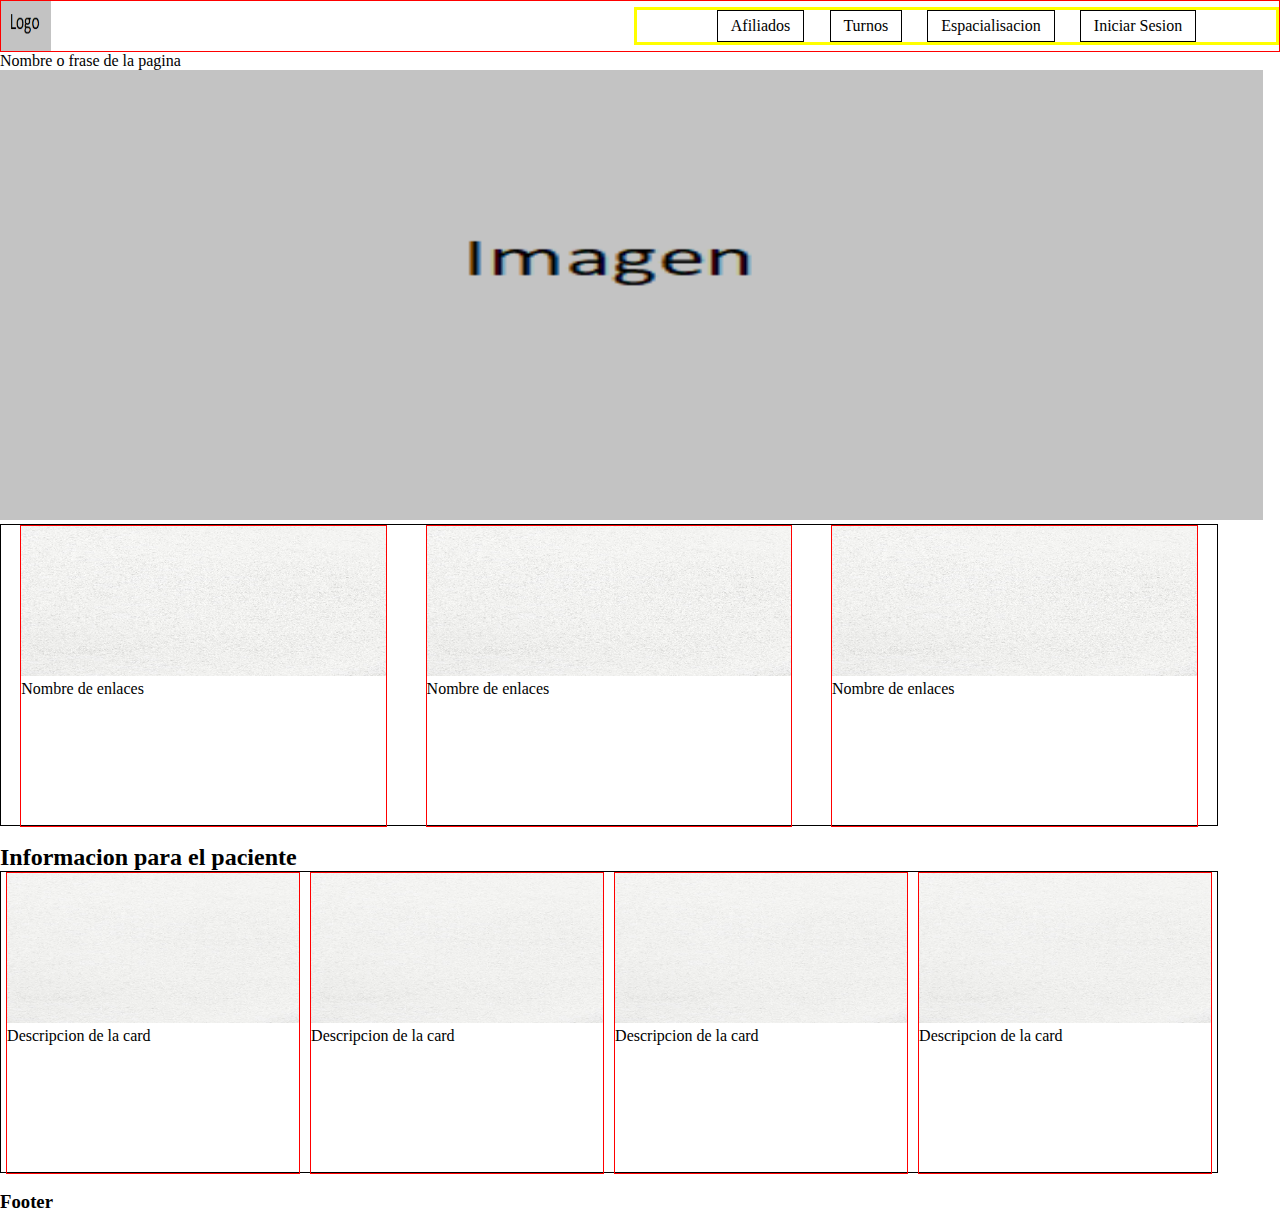
==== index.html @ 978d834b "identacion de index" ====
<!DOCTYPE html>
<html lang="es">
  <head>
    <meta charset="UTF-8" />
    <meta name="viewport" content="width=device-width, initial-scale=1.0" />
    <link rel="stylesheet" href="./css/index.css" />
    <title>Paginas Principal</title>
  </head>

  <body>
    <header class="header">
      <img
        src="./mulimedia/imgs/placeholder-logo.png"
        alt="logo de la empresa"
      />
      <nav class="nav-bar">
        <a href="#">Afiliados</a>
        <a href="./templates/turnos.html">Turnos</a>
        <a href="#">Espacialisacion</a>
        <a href="./templates/login.html">Iniciar Sesion</a>
      </nav>
    </header>
    <div class="conteiner-imgInicio">
      <span>Nombre o frase de la pagina</span>
      <img
        src="./mulimedia/imgs/placeholder-img.png"
        alt="Imagen de la pagina"
      />
    </div>
    <main>
      <section class="links">
        <article class="link-info">
          <img
            src="./mulimedia/imgs/placeholder.jpg"
            alt="links a otra Paginas"
          />
          <span>Nombre de enlaces</span>
        </article>
        <article class="link-info">
          <img
            src="./mulimedia/imgs/placeholder.jpg"
            alt="links a otra Paginas"
          />
          <span>Nombre de enlaces</span>
        </article>
        <article class="link-info">
          <img
            src="./mulimedia/imgs/placeholder.jpg"
            alt="links a otra Paginas"
          />
          <span>Nombre de enlaces</span>
        </article>
      </section>
      <br />
      <h2>Informacion para el paciente</h2>
      <section class="info">
        <article class="card-conteiner">
          <img
            src="./mulimedia/imgs/placeholder.jpg"
            alt="links a otra Paginas"
          />
          <span>Descripcion de la card</span>
        </article>
        <article class="card-conteiner">
          <img
            src="./mulimedia/imgs/placeholder.jpg"
            alt="links a otra Paginas"
          />
          <span>Descripcion de la card</span>
        </article>
        <article class="card-conteiner">
          <img
            src="./mulimedia/imgs/placeholder.jpg"
            alt="links a otra Paginas"
          />
          <span>Descripcion de la card</span>
        </article>
        <article class="card-conteiner">
          <img
            src="./mulimedia/imgs/placeholder.jpg"
            alt="links a otra Paginas"
          />
          <span>Descripcion de la card</span>
        </article>
      </section>
    </main>
  </body>
  <br />
  <footer>
    <h3>Footer</h3>
  </footer>
</html>
---- css/index.css ----
* {
  padding: 0;
  margin: 0;
  text-decoration: none;
  color: black;
}

/* Estilo a barra de navegacion */
.header {
  border: 1px solid red;
  display: flex;
  justify-content: space-between;
  align-items: center;
}

.header img {
  width: 50px;
  height: 50px;
}

.header .nav-bar {
  border: 3px solid yellow;
  width: 50%;
  display: flex;
  justify-content: center;
}

.header .nav-bar a {
  border: 1px solid black;
  margin: 0 2%;
  padding: 1% 2%;
}

/* Estilo imagen principal */
.conteiner-imgInicio img {
  width: 98.7vw;
  height: 450px;
}

/* Edicion de los lnks */
.links,
.info {
  border: 1px solid black;
  width: 95%;
  height: 300px;
  display: flex;
  justify-content: space-around;
}

.links .link-info {
  border: 1px solid red;
  width: 30%;
  height: 100%;
}

.links .link-info>img,
.info .card-conteiner>img {
  width: 100%;
  height: 50%;
}

/* Edicion de Informacion para el paciente */

.info .card-conteiner {
  border: 1px solid red;
  width: 24%;
  height: 100%;
}
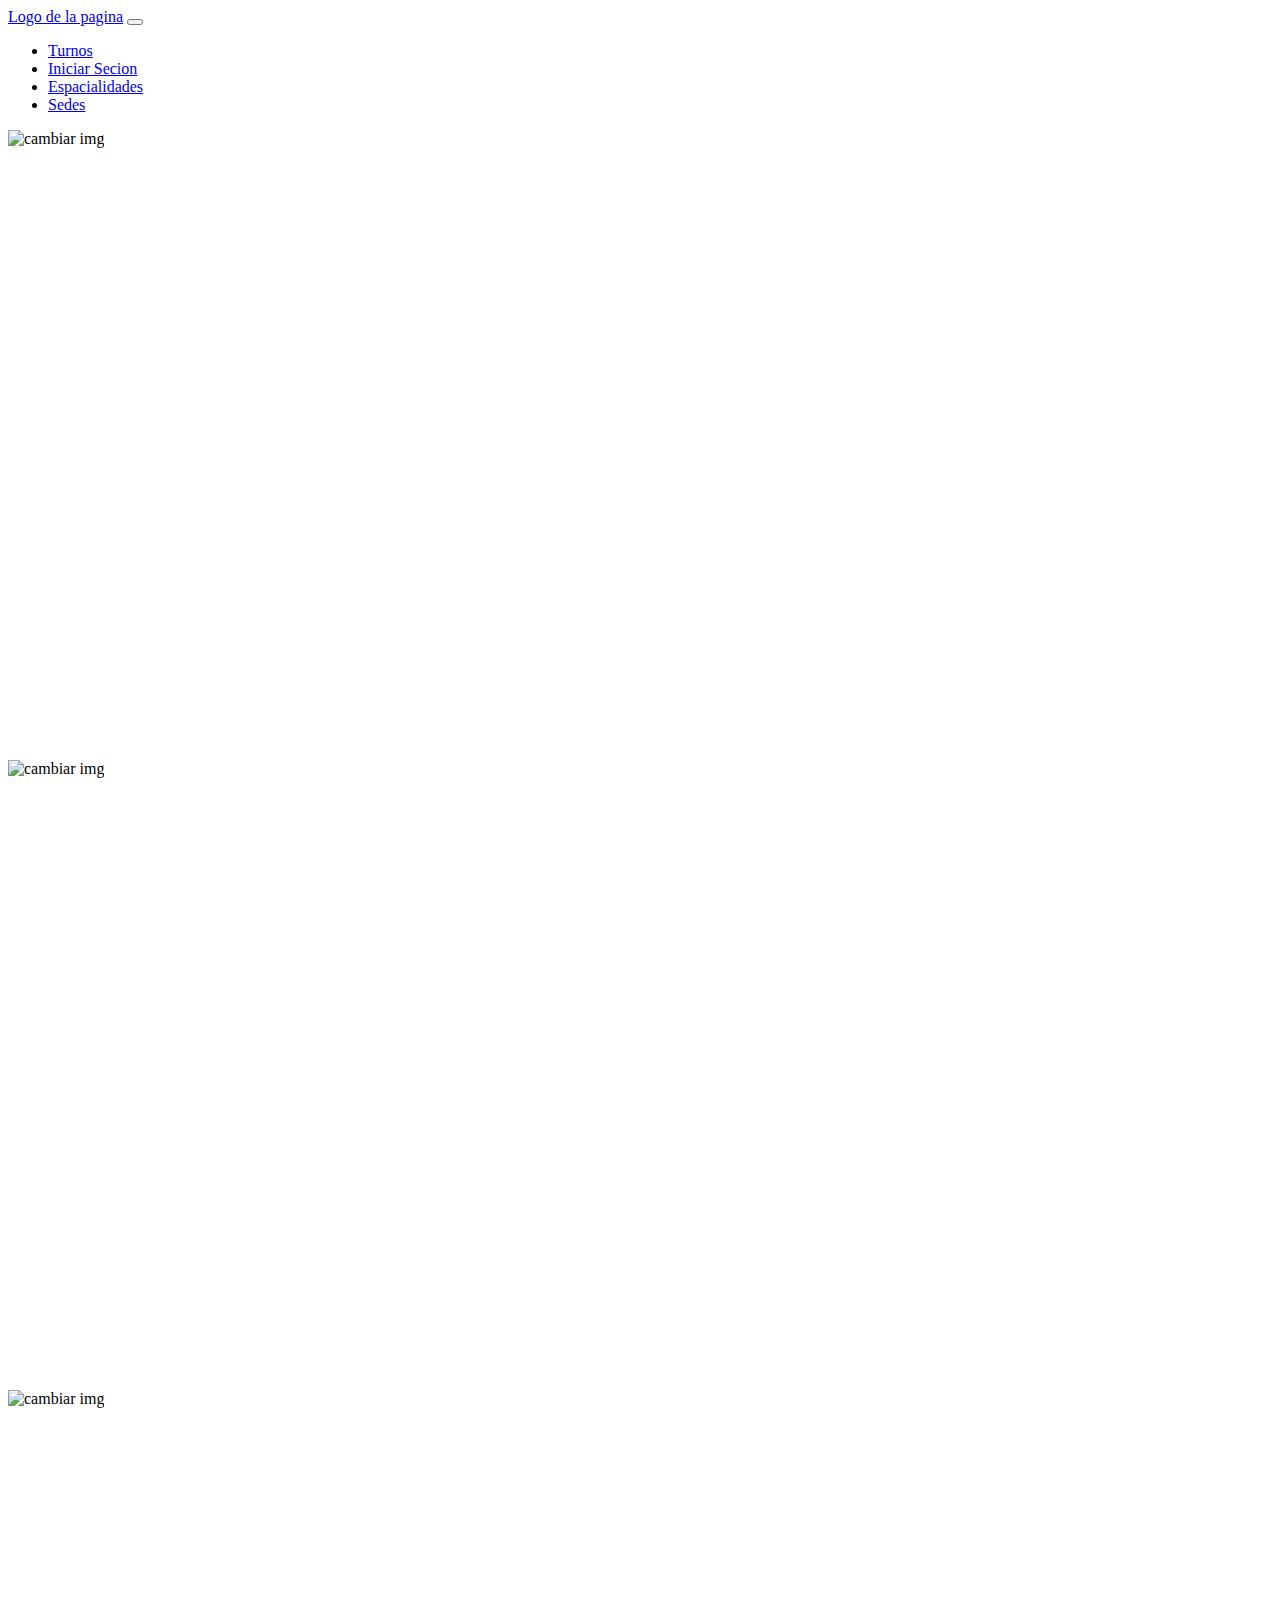
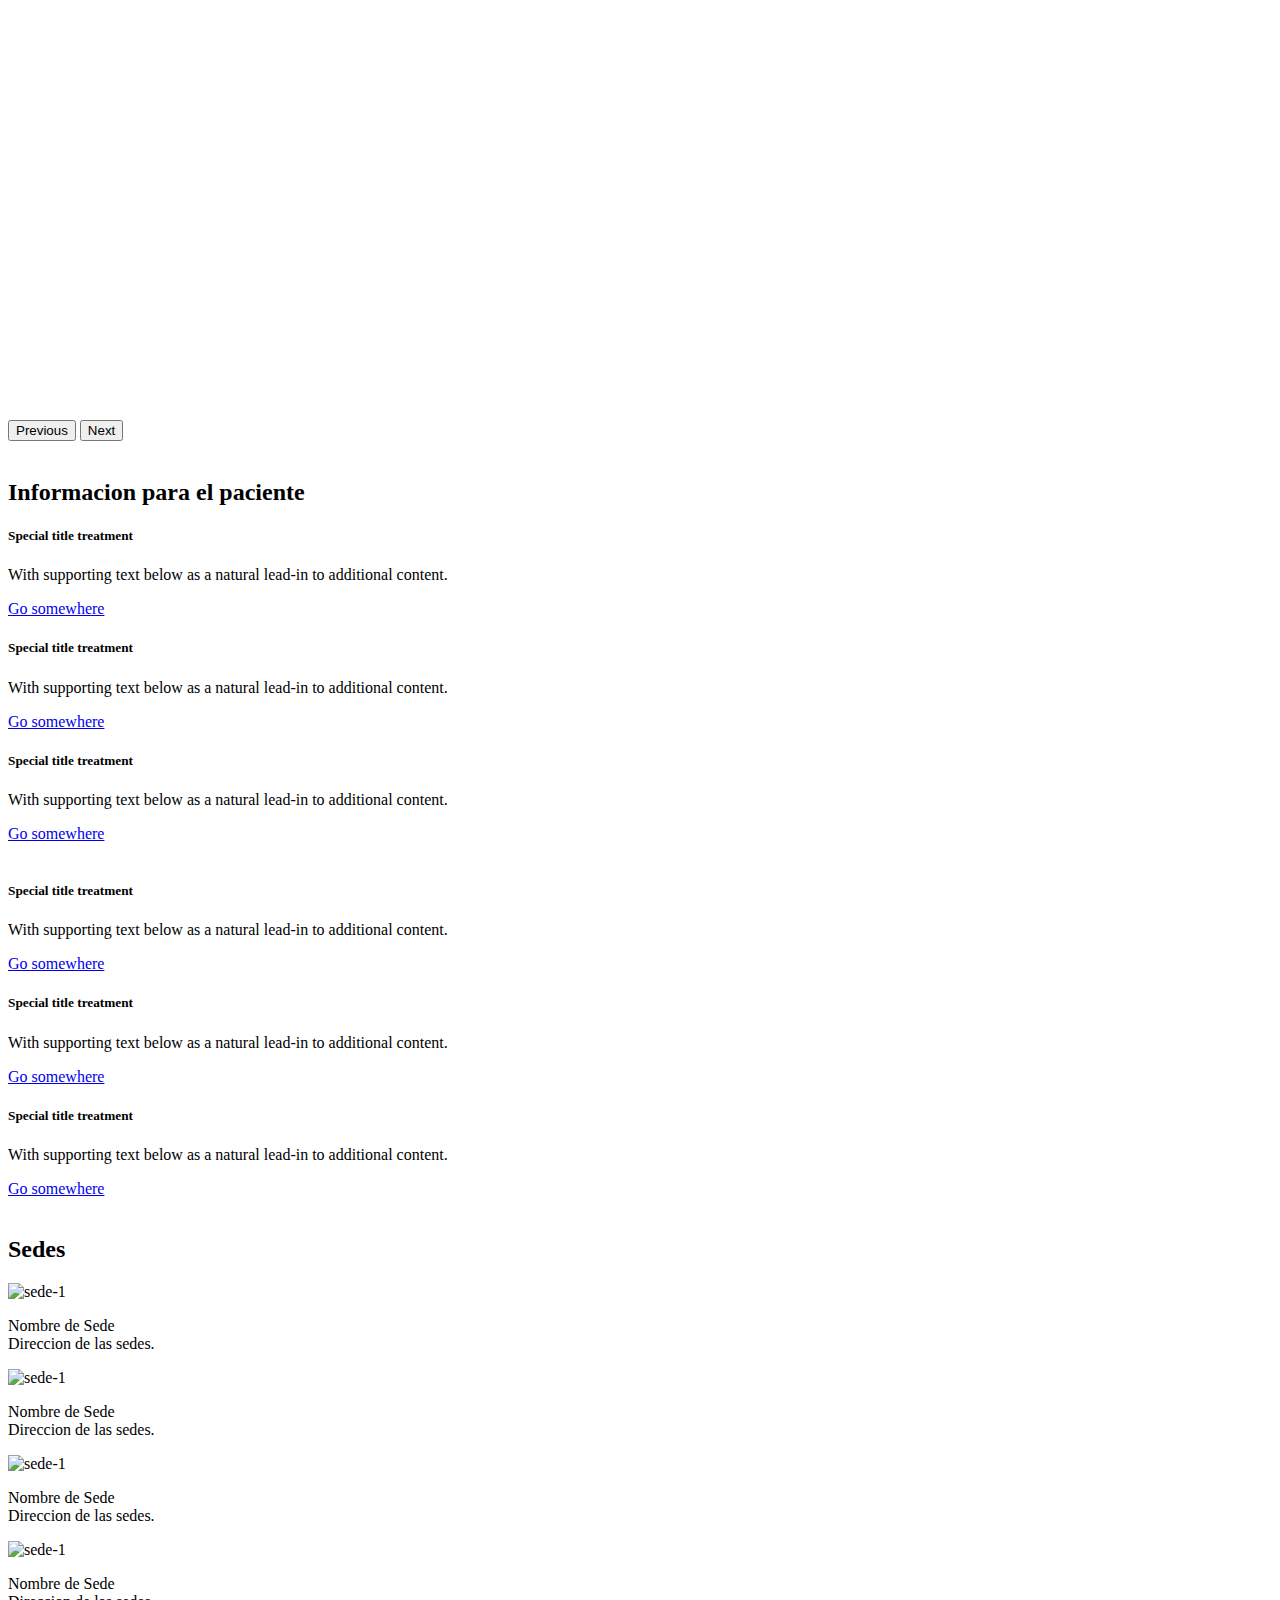
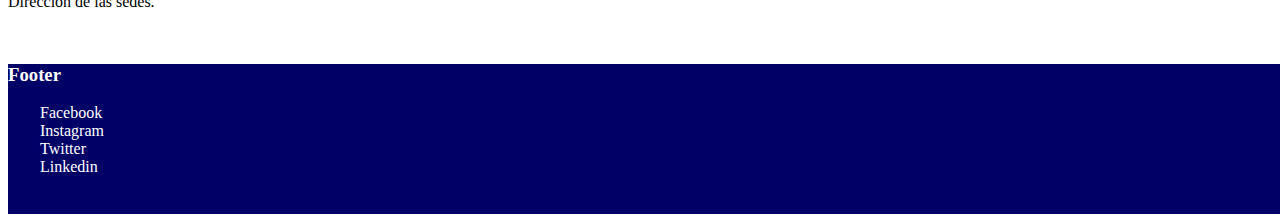
==== commit c50c536b: "modificacion del footer" ====
--- a/index.html
+++ b/index.html
@@ -3,90 +3,260 @@
   <head>
     <meta charset="UTF-8" />
     <meta name="viewport" content="width=device-width, initial-scale=1.0" />
+    <link rel="stylesheet" href="./css/bootstrap.css" />
     <link rel="stylesheet" href="./css/index.css" />
+
+    <script src="./js/bootstrap.js" defer></script>
     <title>Paginas Principal</title>
   </head>
 
   <body>
-    <header class="header">
-      <img
-        src="./mulimedia/imgs/placeholder-logo.png"
-        alt="logo de la empresa"
-      />
-      <nav class="nav-bar">
-        <a href="#">Afiliados</a>
-        <a href="./templates/turnos.html">Turnos</a>
-        <a href="#">Espacialisacion</a>
-        <a href="./templates/login.html">Iniciar Sesion</a>
+    <!-- Navbar -->
+    <header>
+      <nav class="navbar navbar-expand-md bg-primary">
+        <div class="container-fluid">
+          <a class="navbar-brand" href="./index.html">Logo de la pagina</a>
+          <button
+            class="navbar-toggler"
+            type="button"
+            data-bs-toggle="collapse"
+            data-bs-target="#navbarNav"
+            aria-controls="navbarNav"
+            aria-expanded="false"
+            aria-label="Toggle navigation"
+          >
+            <span class="navbar-toggler-icon"></span>
+          </button>
+          <div
+            class="collapse navbar-collapse custom-modify-navbar"
+            id="navbarNav"
+          >
+            <ul class="navbar-nav">
+              <li class="nav-item">
+                <a class="nav-link active" href="./templates/turnos.html"
+                  >Turnos</a
+                >
+              </li>
+              <li class="nav-item">
+                <a class="nav-link active" href="./templates/login.html"
+                  >Iniciar Secion</a
+                >
+              </li>
+              <li class="nav-item">
+                <a class="nav-link active" href="#">Espacialidades</a>
+              </li>
+              <li class="nav-item">
+                <a class="nav-link active" aria-current="page" href="#sedes"
+                  >Sedes</a
+                >
+              </li>
+            </ul>
+          </div>
+        </div>
       </nav>
     </header>
-    <div class="conteiner-imgInicio">
-      <span>Nombre o frase de la pagina</span>
-      <img
-        src="./mulimedia/imgs/placeholder-img.png"
-        alt="Imagen de la pagina"
-      />
-    </div>
     <main>
-      <section class="links">
-        <article class="link-info">
-          <img
-            src="./mulimedia/imgs/placeholder.jpg"
-            alt="links a otra Paginas"
-          />
-          <span>Nombre de enlaces</span>
-        </article>
-        <article class="link-info">
-          <img
-            src="./mulimedia/imgs/placeholder.jpg"
-            alt="links a otra Paginas"
-          />
-          <span>Nombre de enlaces</span>
-        </article>
-        <article class="link-info">
-          <img
-            src="./mulimedia/imgs/placeholder.jpg"
-            alt="links a otra Paginas"
-          />
-          <span>Nombre de enlaces</span>
-        </article>
+      <!-- Carrusel -->
+      <div
+        id="carouselExampleAutoplaying"
+        class="carousel slide"
+        data-bs-ride="carousel"
+      >
+        <div class="carousel-inner">
+          <div class="carousel-item active">
+            <img
+              src="./mulimedia/imgs/slide-1.jpg"
+              class="d-block w-100"
+              alt="cambiar img"
+            />
+          </div>
+          <div class="carousel-item">
+            <img
+              src="./mulimedia/imgs/slide-2.jpg"
+              class="d-block w-100"
+              alt="cambiar img"
+            />
+          </div>
+          <div class="carousel-item">
+            <img
+              src="./mulimedia/imgs/slide-3.jpg"
+              class="d-block w-100"
+              alt="cambiar img"
+            />
+          </div>
+        </div>
+        <button
+          class="carousel-control-prev"
+          type="button"
+          data-bs-target="#carouselExampleAutoplaying"
+          data-bs-slide="prev"
+        >
+          <span class="carousel-control-prev-icon" aria-hidden="true"></span>
+          <span class="visually-hidden">Previous</span>
+        </button>
+        <button
+          class="carousel-control-next"
+          type="button"
+          data-bs-target="#carouselExampleAutoplaying"
+          data-bs-slide="next"
+        >
+          <span class="carousel-control-next-icon" aria-hidden="true"></span>
+          <span class="visually-hidden">Next</span>
+        </button>
+      </div>
+      <br />
+      <!-- Cards de Informacion -->
+      <section>
+        <h2>Informacion para el paciente</h2>
+        <div class="row justify-content-evenly">
+          <div class="card col-md-3 custom-modify-card">
+            <div class="card-body">
+              <h5 class="card-title">Special title treatment</h5>
+              <p class="card-text">
+                With supporting text below as a natural lead-in to additional
+                content.
+              </p>
+              <a href="#" class="btn btn-primary">Go somewhere</a>
+            </div>
+          </div>
+          <div class="card col-md-3 custom-modify-card">
+            <div class="card-body">
+              <h5 class="card-title">Special title treatment</h5>
+              <p class="card-text">
+                With supporting text below as a natural lead-in to additional
+                content.
+              </p>
+              <a href="#" class="btn btn-primary">Go somewhere</a>
+            </div>
+          </div>
+          <div class="card col-md-3 custom-modify-card">
+            <div class="card-body">
+              <h5 class="card-title">Special title treatment</h5>
+              <p class="card-text">
+                With supporting text below as a natural lead-in to additional
+                content.
+              </p>
+              <a href="#" class="btn btn-primary">Go somewhere</a>
+            </div>
+          </div>
+        </div>
+
+        <br />
+
+        <div class="row justify-content-evenly">
+          <div class="card col-md-3 custom-modify-card">
+            <div class="card-body">
+              <h5 class="card-title">Special title treatment</h5>
+              <p class="card-text">
+                With supporting text below as a natural lead-in to additional
+                content.
+              </p>
+              <a href="#" class="btn btn-primary">Go somewhere</a>
+            </div>
+          </div>
+          <div class="card col-md-3 custom-modify-card">
+            <div class="card-body">
+              <h5 class="card-title">Special title treatment</h5>
+              <p class="card-text">
+                With supporting text below as a natural lead-in to additional
+                content.
+              </p>
+              <a href="#" class="btn btn-primary">Go somewhere</a>
+            </div>
+          </div>
+          <div class="card col-md-3 custom-modify-card">
+            <div class="card-body">
+              <h5 class="card-title">Special title treatment</h5>
+              <p class="card-text">
+                With supporting text below as a natural lead-in to additional
+                content.
+              </p>
+              <a href="#" class="btn btn-primary">Go somewhere</a>
+            </div>
+          </div>
+        </div>
       </section>
       <br />
-      <h2>Informacion para el paciente</h2>
-      <section class="info">
-        <article class="card-conteiner">
-          <img
-            src="./mulimedia/imgs/placeholder.jpg"
-            alt="links a otra Paginas"
-          />
-          <span>Descripcion de la card</span>
-        </article>
-        <article class="card-conteiner">
-          <img
-            src="./mulimedia/imgs/placeholder.jpg"
-            alt="links a otra Paginas"
-          />
-          <span>Descripcion de la card</span>
-        </article>
-        <article class="card-conteiner">
-          <img
-            src="./mulimedia/imgs/placeholder.jpg"
-            alt="links a otra Paginas"
-          />
-          <span>Descripcion de la card</span>
-        </article>
-        <article class="card-conteiner">
-          <img
-            src="./mulimedia/imgs/placeholder.jpg"
-            alt="links a otra Paginas"
-          />
-          <span>Descripcion de la card</span>
-        </article>
+      <!-- Cards de Sedes -->
+      <section id="sedes">
+        <h2>Sedes</h2>
+        <div class="row justify-content-evenly">
+          <div
+            class="card col-md-3 custom-modify-card-img"
+            style="width: 18rem"
+          >
+            <img
+              src="./mulimedia/imgs/sede-1.jpg"
+              class="card-img-top"
+              alt="sede-1"
+            />
+            <div class="card-body">
+              <p class="card-text">
+                <span>Nombre de Sede</span><br />
+                Direccion de las sedes.
+              </p>
+            </div>
+          </div>
+          <div
+            class="card col-md-3 custom-modify-card-img"
+            style="width: 18rem"
+          >
+            <img
+              src="./mulimedia/imgs/sede-2.jpg"
+              class="card-img-top"
+              alt="sede-1"
+            />
+            <div class="card-body">
+              <p class="card-text">
+                <span>Nombre de Sede</span><br />
+                Direccion de las sedes.
+              </p>
+            </div>
+          </div>
+          <div
+            class="card col-md-3 custom-modify-card-img"
+            style="width: 18rem"
+          >
+            <img
+              src="./mulimedia/imgs/sede-3.jpg"
+              class="card-img-top"
+              alt="sede-1"
+            />
+            <div class="card-body">
+              <p class="card-text">
+                <span>Nombre de Sede</span><br />
+                Direccion de las sedes.
+              </p>
+            </div>
+          </div>
+          <div
+            class="card col-md-3 custom-modify-card-img"
+            style="width: 18rem"
+          >
+            <img
+              src="./mulimedia/imgs/sede-4.jpg"
+              class="card-img-top"
+              alt="sede-1"
+            />
+            <div class="card-body">
+              <p class="card-text">
+                <span>Nombre de Sede</span><br />
+                Direccion de las sedes.
+              </p>
+            </div>
+          </div>
+        </div>
       </section>
     </main>
   </body>
   <br />
-  <footer>
+  <footer class="footer">
     <h3>Footer</h3>
+    <div class="footer-info-content">
+      <a href="#" class="item-redes">Facebook</a>
+      <a href="#" class="item-redes">Instagram</a>
+      <a href="#" class="item-redes">Twitter</a>
+      <a href="#" class="item-redes">Linkedin</a>
+    </div>
   </footer>
 </html>
--- a/css/index.css
+++ b/css/index.css
@@ -1,68 +1,49 @@
-* {
-  padding: 0;
-  margin: 0;
-  text-decoration: none;
-  color: black;
+.custom-modify-navbar{
+  justify-content: end;
 }
 
-/* Estilo a barra de navegacion */
-.header {
-  border: 1px solid red;
-  display: flex;
-  justify-content: space-between;
-  align-items: center;
+.nav-item>a:hover{
+  color: white !important;
 }
 
-.header img {
-  width: 50px;
-  height: 50px;
+.carousel-item{
+  height: 70vh;
+}
+@media screen and (max-width:720px) {
+  .carousel-item{
+    /* background-color: red; */
+    height: 50vh;
+  }
 }
 
-.header .nav-bar {
-  border: 3px solid yellow;
-  width: 50%;
-  display: flex;
-  justify-content: center;
+.custom-modify-card{
+  transition: all .5s ease;
 }
 
-.header .nav-bar a {
-  border: 1px solid black;
-  margin: 0 2%;
-  padding: 1% 2%;
+.custom-modify-card:hover{
+  transform: scale(1.1);
 }
 
-/* Estilo imagen principal */
-.conteiner-imgInicio img {
-  width: 98.7vw;
-  height: 450px;
+.custom-modify-card-img{
+  padding-left: 0;
+  padding-right: 0;
 }
 
-/* Edicion de los lnks */
-.links,
-.info {
-  border: 1px solid black;
-  width: 95%;
-  height: 300px;
-  display: flex;
-  justify-content: space-around;
+/* estilo de footer */
+.footer{
+  height: 150px;
+  width: 100vw;
+  background: rgb(0, 0, 102);
+  color: white;
 }
 
-.links .link-info {
-  border: 1px solid red;
-  width: 30%;
-  height: 100%;
+.footer-info-content{
+  margin-left: 2em;
+  display: flex;
+  flex-direction: column;
 }
 
-.links .link-info>img,
-.info .card-conteiner>img {
-  width: 100%;
-  height: 50%;
-}
-
-/* Edicion de Informacion para el paciente */
-
-.info .card-conteiner {
-  border: 1px solid red;
-  width: 24%;
-  height: 100%;
+a.item-redes{
+  text-decoration: none;
+  color: white;
 }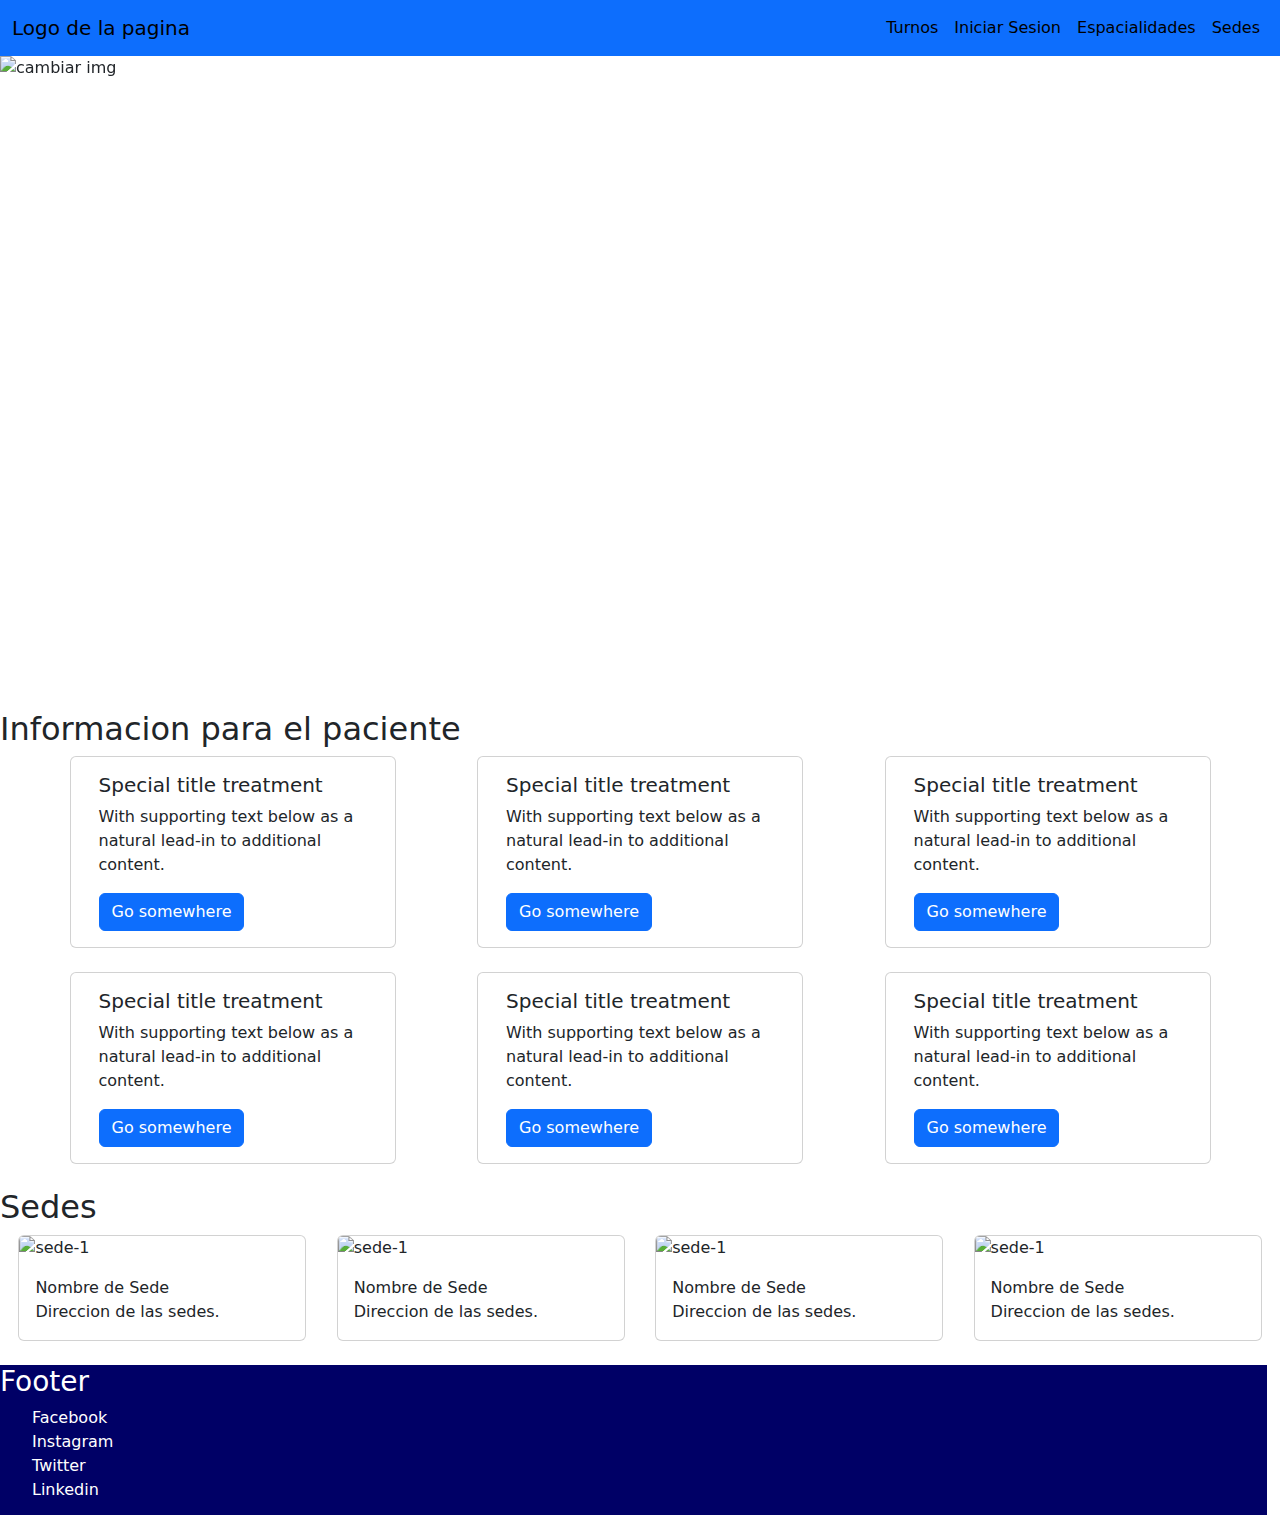
==== commit 11d58c06: "reordenado y creacion de archivos" ====
--- a/index.html
+++ b/index.html
@@ -5,8 +5,10 @@
     <meta name="viewport" content="width=device-width, initial-scale=1.0" />
     <link rel="stylesheet" href="./css/bootstrap.css" />
     <link rel="stylesheet" href="./css/index.css" />
+    <link rel="stylesheet" href="./css/login.css">
 
     <script src="./js/bootstrap.js" defer></script>
+    <script src="./js/login.js" defer></script>
     <title>Paginas Principal</title>
   </head>
 
@@ -34,27 +36,47 @@
             <ul class="navbar-nav">
               <li class="nav-item">
                 <a class="nav-link active" href="./templates/turnos.html"
-                  >Turnos</a
-                >
-              </li>
-              <li class="nav-item">
-                <a class="nav-link active" href="./templates/login.html"
-                  >Iniciar Secion</a
-                >
+                  >Turnos</a>
+              </li>
+              <!-- Agregar funcionalidad a Iniciar Sesion -->
+              <li class="nav-item">
+                <a class="nav-link active" href="#" id="open-login"
+                  >Iniciar Sesion</a>
               </li>
               <li class="nav-item">
                 <a class="nav-link active" href="#">Espacialidades</a>
               </li>
               <li class="nav-item">
                 <a class="nav-link active" aria-current="page" href="#sedes"
-                  >Sedes</a
-                >
+                  >Sedes</a>
               </li>
             </ul>
           </div>
         </div>
       </nav>
     </header>
+    <!-- login -->
+    <div class="cont-formulario ocultar">
+      <span class="cerrar-form">
+        <img src="[data-uri]"/>
+        Volver
+      </span>
+      <form action="" method="get">
+        <h2>Iniciar Sesion</h2>
+        <div class="form-floating mb-3">
+          <input type="email" class="form-control" id="floatingInput" placeholder="name@example.com">
+          <label for="floatingInput">Email</label>
+        </div>
+        <div class="form-floating">
+          <input type="password" class="form-control" id="floatingPassword" placeholder="Password">
+          <label for="floatingPassword">Password</label>
+        </div>
+        <div class="btn-group" role="group" aria-label="Basic example">
+          <button type="submit" class="btn btn-primary">Ingresar</button>
+          <button type="reset" class="btn btn-primary">Limpiar</button>
+        </div>
+      </form>
+    </div>
     <main>
       <!-- Carrusel -->
       <div
--- a/css/index.css
+++ b/css/index.css
@@ -32,7 +32,7 @@
 /* estilo de footer */
 .footer{
   height: 150px;
-  width: 100vw;
+  width: 99vw;
   background: rgb(0, 0, 102);
   color: white;
 }
@@ -46,4 +46,5 @@
 a.item-redes{
   text-decoration: none;
   color: white;
-}+}
+
--- a/css/login.css
+++ b/css/login.css
@@ -0,0 +1,35 @@
+/* Login */
+.cont-formulario{
+    width: 99vw;
+    height: 99vh;
+    position: fixed;
+    top: 0;
+    left: 0;
+    display: flex;
+    align-items: center;
+    justify-content: center;
+    /* background-color: rgb(66, 204, 197); */
+    background-image: url("../mulimedia/imgs/fondo-login.jpg");
+    background-repeat: no-repeat;
+    background-size: cover;
+    z-index: 2;
+  
+    opacity: 1;
+    /* Recordar cambiar a none */
+    visibility: none;
+    transition: all 0.3s ease;
+  }
+  
+  .cont-formulario>.cerrar-form{
+    position: absolute;
+    top: 2em;
+    left: 2em;
+    font-size: 1.2em;
+    color: black;
+    cursor: pointer;
+  }
+  
+  .cont-formulario.ocultar{
+    opacity: 0;
+    visibility: hidden;
+  }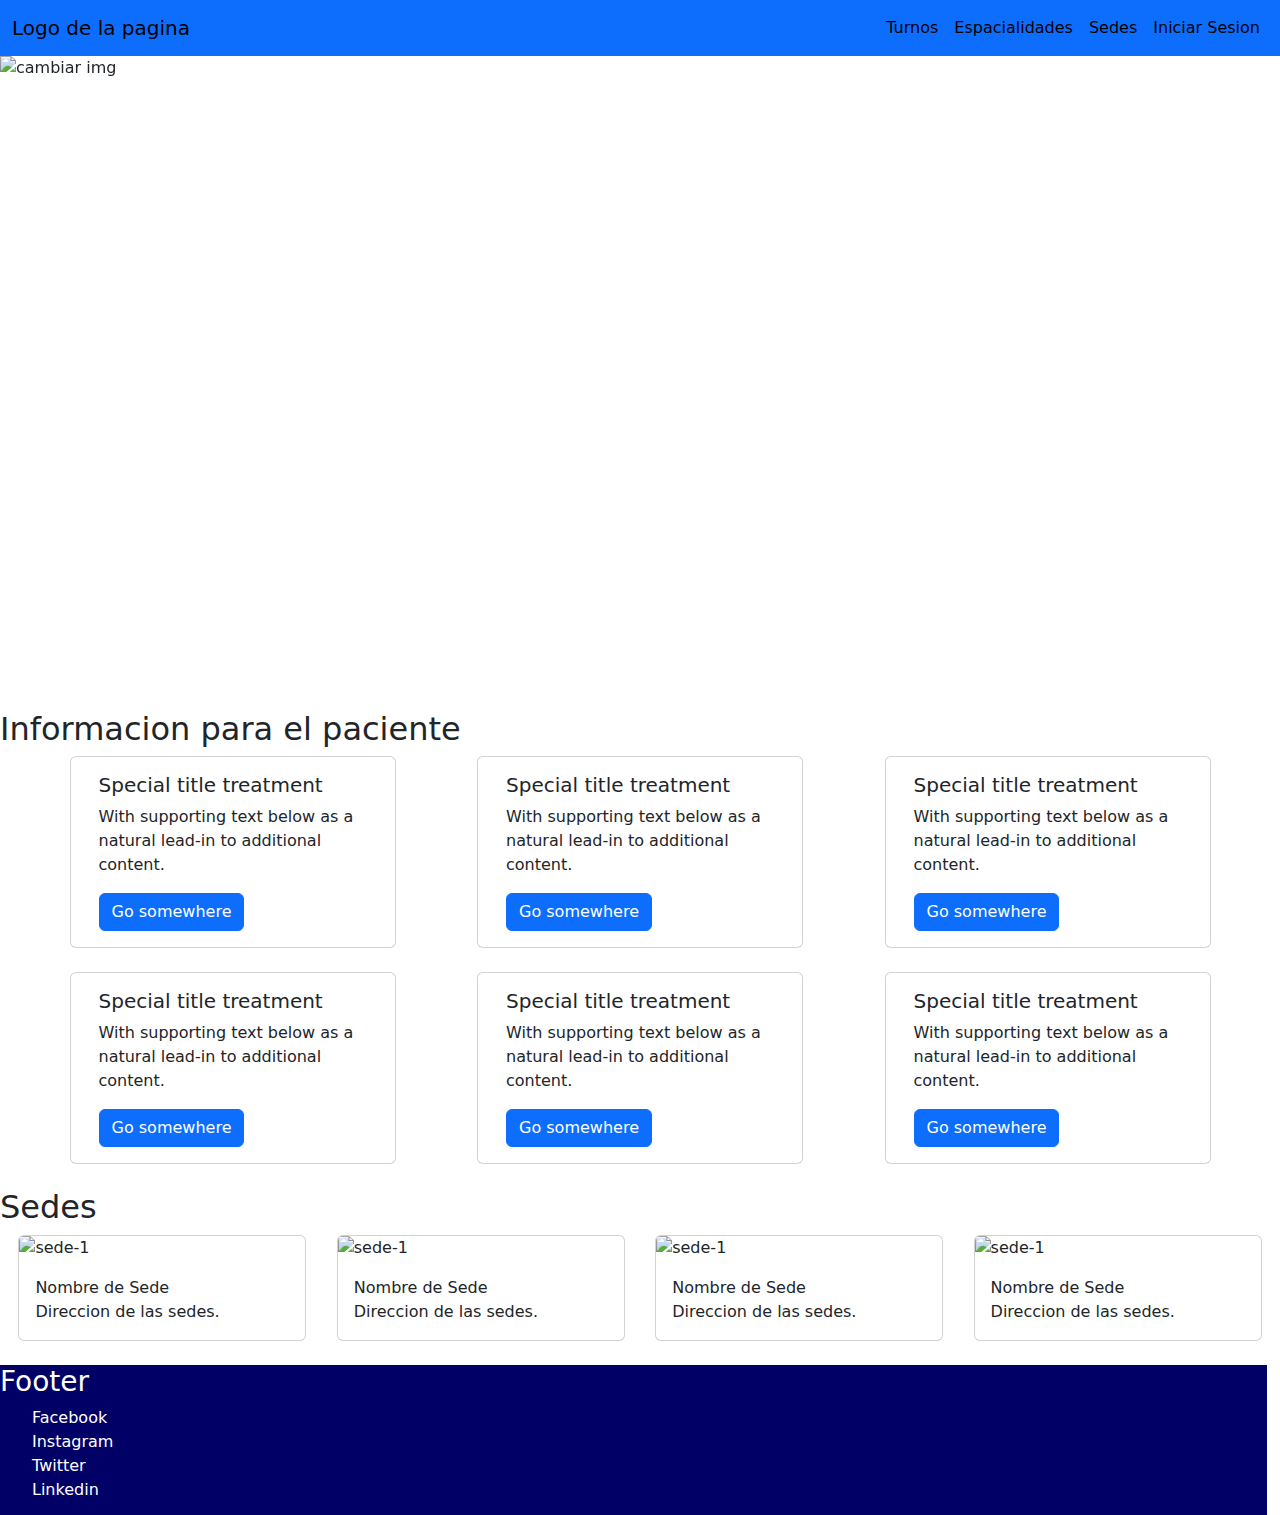
==== commit 1d50da42: "add nueva funcionalidad login" ====
--- a/index.html
+++ b/index.html
@@ -38,17 +38,24 @@
                 <a class="nav-link active" href="./templates/turnos.html"
                   >Turnos</a>
               </li>
+              <li class="nav-item">
+                <a class="nav-link active" href="./templates/especialidades.html">Espacialidades</a>
+              </li>
+              <li class="nav-item">
+                <a class="nav-link active" aria-current="page" href="#sedes"
+                >Sedes</a>
+              </li>
               <!-- Agregar funcionalidad a Iniciar Sesion -->
-              <li class="nav-item">
+              <li class="nav-item content-login">
                 <a class="nav-link active" href="#" id="open-login"
                   >Iniciar Sesion</a>
               </li>
-              <li class="nav-item">
-                <a class="nav-link active" href="#">Espacialidades</a>
-              </li>
-              <li class="nav-item">
-                <a class="nav-link active" aria-current="page" href="#sedes"
-                  >Sedes</a>
+              <li class=" nav-item dropstart content-cardUser hiddenUser">
+                <a class="nav-link active dropdown-toggle card-user" data-bs-toggle="dropdown" href="#"
+                ><img src="./mulimedia/imgs/user-icon-24.png" alt="">targeta usuario</a>
+                <ul class="dropdown-menu">
+                  <li><a class="dropdown-item cardUserSalir" href="#">Salir</a></li>
+                </ul>
               </li>
             </ul>
           </div>
@@ -61,20 +68,21 @@
         <img src="[data-uri]"/>
         Volver
       </span>
-      <form action="" method="get">
+      <form action="" method="get" class="formulario-login">
         <h2>Iniciar Sesion</h2>
         <div class="form-floating mb-3">
-          <input type="email" class="form-control" id="floatingInput" placeholder="name@example.com">
+          <input type="email" class="form-control email-form" id="floatingInput" placeholder="name@example.com" required>
           <label for="floatingInput">Email</label>
         </div>
         <div class="form-floating">
-          <input type="password" class="form-control" id="floatingPassword" placeholder="Password">
+          <input type="password" class="form-control password-form" id="floatingPassword" placeholder="Password" required>
           <label for="floatingPassword">Password</label>
         </div>
         <div class="btn-group" role="group" aria-label="Basic example">
           <button type="submit" class="btn btn-primary">Ingresar</button>
           <button type="reset" class="btn btn-primary">Limpiar</button>
         </div>
+        <span class="linkRegistrarme"><a href="#">¿Quiero registrarme?</a></span>
       </form>
     </div>
     <main>
--- a/css/index.css
+++ b/css/index.css
@@ -1,3 +1,8 @@
+
+body::-webkit-scrollbar{
+  display: none;
+}
+
 .custom-modify-navbar{
   justify-content: end;
 }
--- a/css/login.css
+++ b/css/login.css
@@ -1,7 +1,7 @@
 /* Login */
 .cont-formulario{
-    width: 99vw;
-    height: 99vh;
+    width: 100vw;
+    height: 100vh;
     position: fixed;
     top: 0;
     left: 0;
@@ -10,6 +10,7 @@
     justify-content: center;
     /* background-color: rgb(66, 204, 197); */
     background-image: url("../mulimedia/imgs/fondo-login.jpg");
+    background-position: center;
     background-repeat: no-repeat;
     background-size: cover;
     z-index: 2;
@@ -19,17 +20,43 @@
     visibility: none;
     transition: all 0.3s ease;
   }
-  
-  .cont-formulario>.cerrar-form{
-    position: absolute;
-    top: 2em;
-    left: 2em;
-    font-size: 1.2em;
-    color: black;
-    cursor: pointer;
-  }
-  
-  .cont-formulario.ocultar{
-    opacity: 0;
-    visibility: hidden;
-  }+
+.cont-formulario>.cerrar-form{
+  position: absolute;
+  top: 2em;
+  left: 2em;
+  font-size: 1.2em;
+  color: black;
+  cursor: pointer;
+}
+
+.cont-formulario>.formulario-login{
+  background-color: #ffffffbb;
+  padding: 1.5em;
+  border: 2px solid black;
+  border-radius: 10%;
+}
+
+.cont-formulario.ocultar{
+  opacity: 0;
+  visibility: hidden;
+}
+
+.formulario-login{
+  display: flex;
+  flex-direction: column;
+}
+
+.formulario-login div:nth-child(4){
+  align-self: center;
+}
+
+.formulario-login>.linkRegistrarme{
+  align-self: center;
+}
+
+/* targeta usuario */
+
+.nav-item.hiddenUser{
+  display: none;
+}